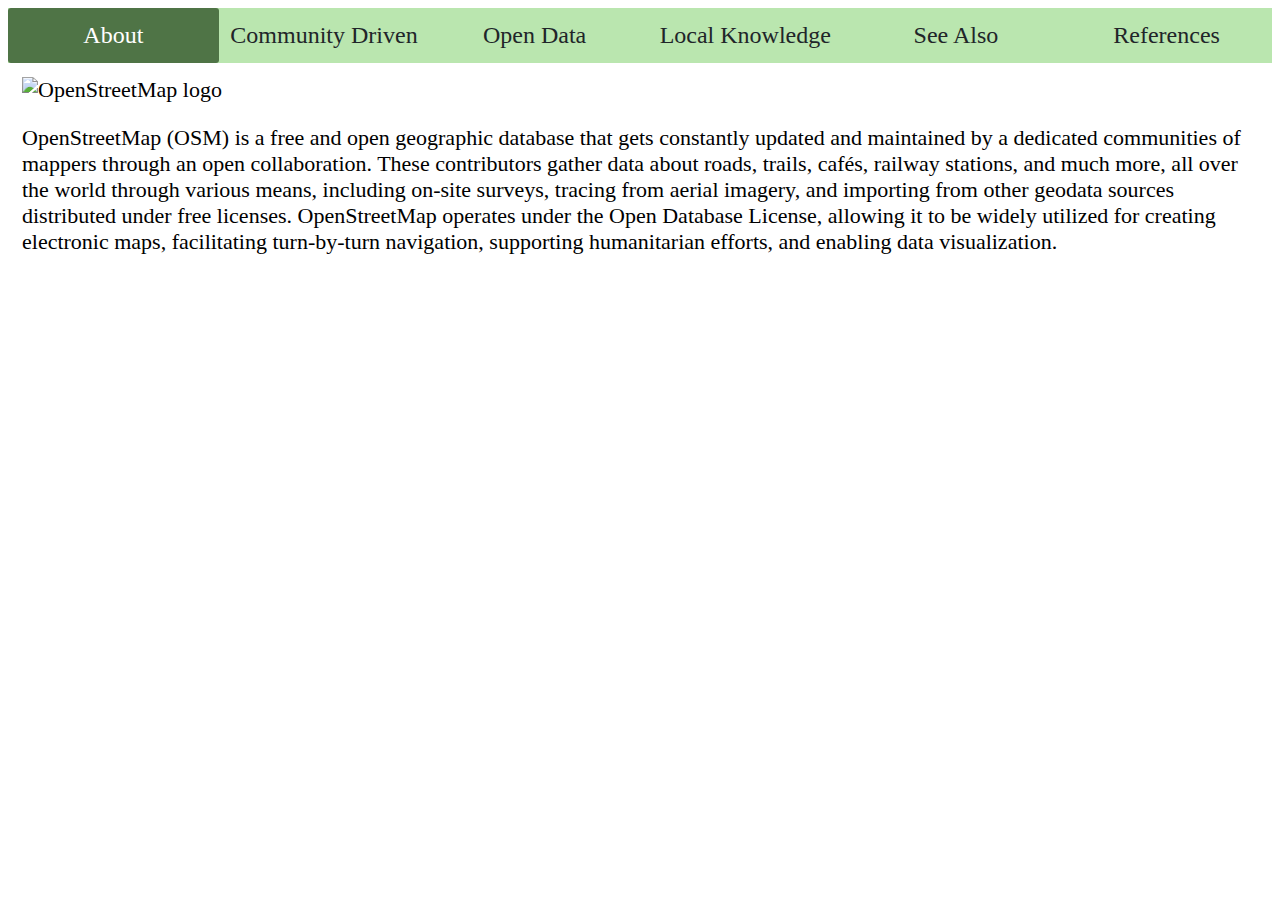
==== index.html @ 18980f02 "need to add more layout" ====
<!DOCTYPE html>
<html>
    <head>
        <meta charset="UTF-8">

        <title>OpenStreetMap: About</title>
        
        <!-- css -->
        <link rel="stylesheet" href="css/main.css">
        
        <!-- Including the Font Awesome CSS library for icons -->
        <link rel="stylesheet" href="https://cdnjs.cloudflare.com/ajax/libs/font-awesome/4.7.0/css/font-awesome.min.css">
    </head>

    <body>
        <!-- Top navigation-->
        <div class="topnav" id="myTopnav">
            <a class="active" href="index.html">  About  </a>
            <a href="community_driven.html"> Community Driven </a>
            <a href="open_data.html"> Open Data </a>
            <a href="local_knowledge.html"> Local Knowledge </a>
            <a href="see_also.html"> See Also </a>
            <a href="references.html"> References </a>

            <a href="javascript:void(0);" class="icon">
                <i class="fa fa-bars"></i>
            </a>
        </div>


        <!-- content -->
        <div class="content">
            <img src="https://upload.wikimedia.org/wikipedia/commons/b/b0/Openstreetmap_logo.svg" 
                 alt="OpenStreetMap logo"
                 style="width: 30%; height: auto;" >
            <p>
            OpenStreetMap (OSM) is a free and open geographic database that gets constantly updated 
            and maintained by a dedicated communities of mappers through an open collaboration. 
            These contributors gather data about roads, trails, cafés, railway stations, and much more, 
            all over the world through various means, including on-site surveys, tracing from aerial imagery, 
            and importing from other geodata sources distributed under free licenses. 
            OpenStreetMap operates under the Open Database License, allowing it to be widely utilized for 
            creating electronic maps, facilitating turn-by-turn navigation, supporting humanitarian efforts, 
            and enabling data visualization.
            </p>
        </div>

        <script src="js/main.js"></script>
    </body>
</html>
---- css/main.css ----
/* Add a black background color to the top navigation */
.topnav {
    background-color: #bae6af;
    overflow: auto;
    width: 100%;
  }
  
  /* Style the links inside the navigation bar */
  .topnav a {
    float: left;
    display: block;
    border-radius: 3px;    
    color: #212529;
    text-align: center;
    padding: 14px 0px;
    width: 16.66667%;
    text-decoration: none;
    font-size: 24px;
  }
  
  /* Change the color of links on hover */
  .topnav a:hover {
    background-color: #feffd2;
    color: black;
  }
  
  /* Add an active class to highlight the current page */
  .topnav a.active {
    background-color: #4f7446;
    color: #ffffff;
  }
  
  /* Hide the icon that should open and close the topnav on small screens */
  .topnav .icon {
    display: none;
  }
  
  /* Style for page content */
  .content {
    padding: 14px;
    font-size: 22px;
  }
  
  /* When the screen is less than 800 pixels wide */
  @media screen and (max-width: 800px) {
    /* Hide all links, except for the selected tab */
    .topnav a:not(.active) {
      display: none;
    }

    .topnav a.active {
        float: left;
        display: block;
        width: 85%;
      }
  
    /* Show the icon that should open and close the topnav */
    .topnav a.icon {
      float: right;
      display: block;
      width: 15%;
    }
  }
  
  /* When the screen is less than 800 pixels wide, if the user clicks on the icon */
  /* the "responsive" class attribute will be added to the topnav by the JavaScript code */
  /* This media query sets the style for the unfolded topnav */
  /* It makes the topnav look good on small screens (display the links vertically instead of horizontally)  */
  @media screen and (max-width: 800px) {
    .topnav.responsive {
      position: relative;
      width: 100%;
    }
  
    .topnav.responsive a.icon {
      position: absolute;
      display: inline;
      float:right;
      text-align: center;
      width: 15%;
    }

    .topnav.responsive a {
      float: left;
      display: block;
      text-align: center;
      width: 85%;
    }
  }
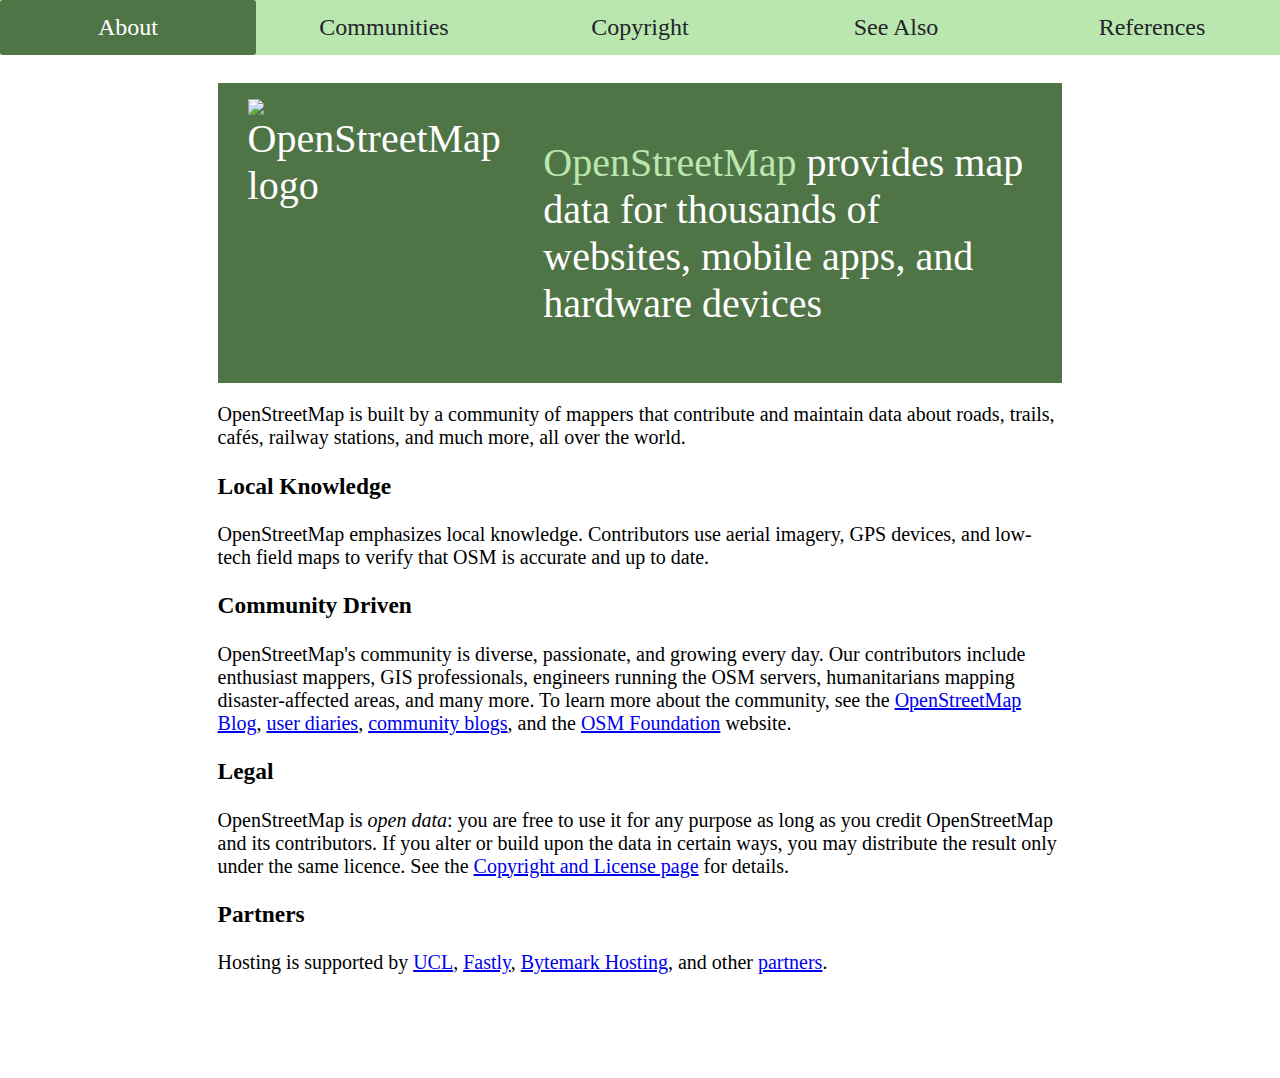
==== commit ed10250d: "to do click drop down menu" ====
--- a/index.html
+++ b/index.html
@@ -15,10 +15,9 @@
     <body>
         <!-- Top navigation-->
         <div class="topnav" id="myTopnav">
-            <a class="active" href="index.html">  About  </a>
-            <a href="community_driven.html"> Community Driven </a>
-            <a href="open_data.html"> Open Data </a>
-            <a href="local_knowledge.html"> Local Knowledge </a>
+            <a class="active" href="index.html"> About  </a>
+            <a href="communities.html"> Communities </a>
+            <a href="copyright.html"> Copyright </a>
             <a href="see_also.html"> See Also </a>
             <a href="references.html"> References </a>
 
@@ -28,22 +27,68 @@
         </div>
 
 
+
         <!-- content -->
         <div class="content">
-            <img src="https://upload.wikimedia.org/wikipedia/commons/b/b0/Openstreetmap_logo.svg" 
-                 alt="OpenStreetMap logo"
-                 style="width: 30%; height: auto;" >
+            <div class="row">
+                <div class="col-about-1">
+                    <div class="card-about">
+                        <div class="card-body">
+                            <img src="https://upload.wikimedia.org/wikipedia/commons/b/b0/Openstreetmap_logo.svg" 
+                                alt="OpenStreetMap logo"
+                                style="width: auto; height: 100%;" >
+                        </div>
+                    </div>
+                </div>
+
+                <div class="col-about-2">
+                    <div class="card-about">
+                        <div class="card-body">
+                            <p>
+                                <span style="color:#bae6af"> OpenStreetMap </span> provides map data for thousands of websites, mobile apps, and hardware devices
+                            </p>
+                        </div>
+                    </div>
+                </div>
+            </div>
+            
             <p>
-            OpenStreetMap (OSM) is a free and open geographic database that gets constantly updated 
-            and maintained by a dedicated communities of mappers through an open collaboration. 
-            These contributors gather data about roads, trails, cafés, railway stations, and much more, 
-            all over the world through various means, including on-site surveys, tracing from aerial imagery, 
-            and importing from other geodata sources distributed under free licenses. 
-            OpenStreetMap operates under the Open Database License, allowing it to be widely utilized for 
-            creating electronic maps, facilitating turn-by-turn navigation, supporting humanitarian efforts, 
-            and enabling data visualization.
+                OpenStreetMap is built by a community of mappers that contribute and maintain data about roads, 
+                trails, cafés, railway stations, and much more, all over the world.
             </p>
+
+            <h3> Local Knowledge </h3>
+            <p>
+                OpenStreetMap emphasizes local knowledge. Contributors use aerial imagery, GPS devices, and low-tech field maps to verify that OSM is accurate and up to date.
+            </p>
+
+            <h3> Community Driven  </h3>
+            <p>
+                OpenStreetMap's community is diverse, passionate, and growing every day.
+                Our contributors include enthusiast mappers, GIS professionals, engineers
+                running the OSM servers, humanitarians mapping disaster-affected areas,
+                and many more.
+                To learn more about the community, see the <a href="https://blog.openstreetmap.org">OpenStreetMap Blog</a>,
+                <a href="/diary">user diaries</a>, <a href="https://blogs.openstreetmap.org/">community blogs</a>, and the
+                <a href="https://www.osmfoundation.org/">OSM Foundation</a> website.
+            </p>
+
+            <h3> Legal </h3>
+            <p>
+                OpenStreetMap is <i>open data</i>: you are free to use it for any purpose
+            as long as you credit OpenStreetMap and its contributors. If you alter or
+            build upon the data in certain ways, you may distribute the result only
+            under the same licence. See the <a href="/copyright">Copyright and License page</a> for details.
+            </p>
+
+
+            <h3> Partners </h3>
+            <p>
+                Hosting is supported by <a href="https://www.ucl.ac.uk">UCL</a>, <a href="https://www.fastly.com/">Fastly</a>, <a href="https://www.bytemark.co.uk">Bytemark Hosting</a>, and other <a href="https://hardware.openstreetmap.org/thanks/">partners</a>.
+            </p>
+
         </div>
+        
 
         <script src="js/main.js"></script>
     </body>
--- a/css/main.css
+++ b/css/main.css
@@ -2,7 +2,12 @@
 .topnav {
     background-color: #bae6af;
     overflow: auto;
+    position: fixed;
+    top: 0px;
+    left: 0px;
+    right: 0px;
     width: 100%;
+    z-index: 1;
   }
   
   /* Style the links inside the navigation bar */
@@ -13,7 +18,7 @@
     color: #212529;
     text-align: center;
     padding: 14px 0px;
-    width: 16.66667%;
+    width: 20%;
     text-decoration: none;
     font-size: 24px;
   }
@@ -34,13 +39,75 @@
   .topnav .icon {
     display: none;
   }
-  
+
+
+
   /* Style for page content */
   .content {
-    padding: 14px;
-    font-size: 22px;
+    margin: 5% 15%;
+    padding: 20px;
+    font-size: 20px;
   }
   
+  .row {
+    position: relative;
+    display: flex;
+    flex-wrap: wrap;
+    font-size: 18px;
+    width: 100%;
+  }
+
+  .col {
+    display: flex;
+    flex-wrap: wrap;
+    width: 33.33%;
+    margin-bottom: 16px;
+  }
+
+  .col-about-1 {
+    display: flex;
+    flex-wrap: wrap;
+    width: 35%;
+  }
+
+  .col-about-2 {
+    display: flex;
+    flex-wrap: wrap;
+    width: 65%;
+  }
+
+  .card {
+    box-shadow: 0 4px 8px 0 #4f7446;
+    border-radius: 3px;
+    position: relative;
+    padding: 10px;
+    margin: 5px;
+    text-align: left;
+  }
+
+  .card-body {
+    padding: 0 14px;
+  }
+  
+  .card-body::after, .row::after {
+    content: "";
+    clear: both;
+    display: flex;
+  }
+
+  .card-title {
+    text-decoration: none;
+    color: #ffffff;
+  }
+
+  .card-about {
+    display: flex;
+    padding: 16px;
+    background-color: #4f7446;
+    color: #ffffff;
+    font-size: 40px;
+  }
+
   /* When the screen is less than 800 pixels wide */
   @media screen and (max-width: 800px) {
     /* Hide all links, except for the selected tab */
@@ -60,6 +127,11 @@
       display: block;
       width: 15%;
     }
+
+    .col {
+      width: 100%;
+      display: block;
+    }
   }
   
   /* When the screen is less than 800 pixels wide, if the user clicks on the icon */
@@ -68,7 +140,7 @@
   /* It makes the topnav look good on small screens (display the links vertically instead of horizontally)  */
   @media screen and (max-width: 800px) {
     .topnav.responsive {
-      position: relative;
+      position: fixed;
       width: 100%;
     }
   
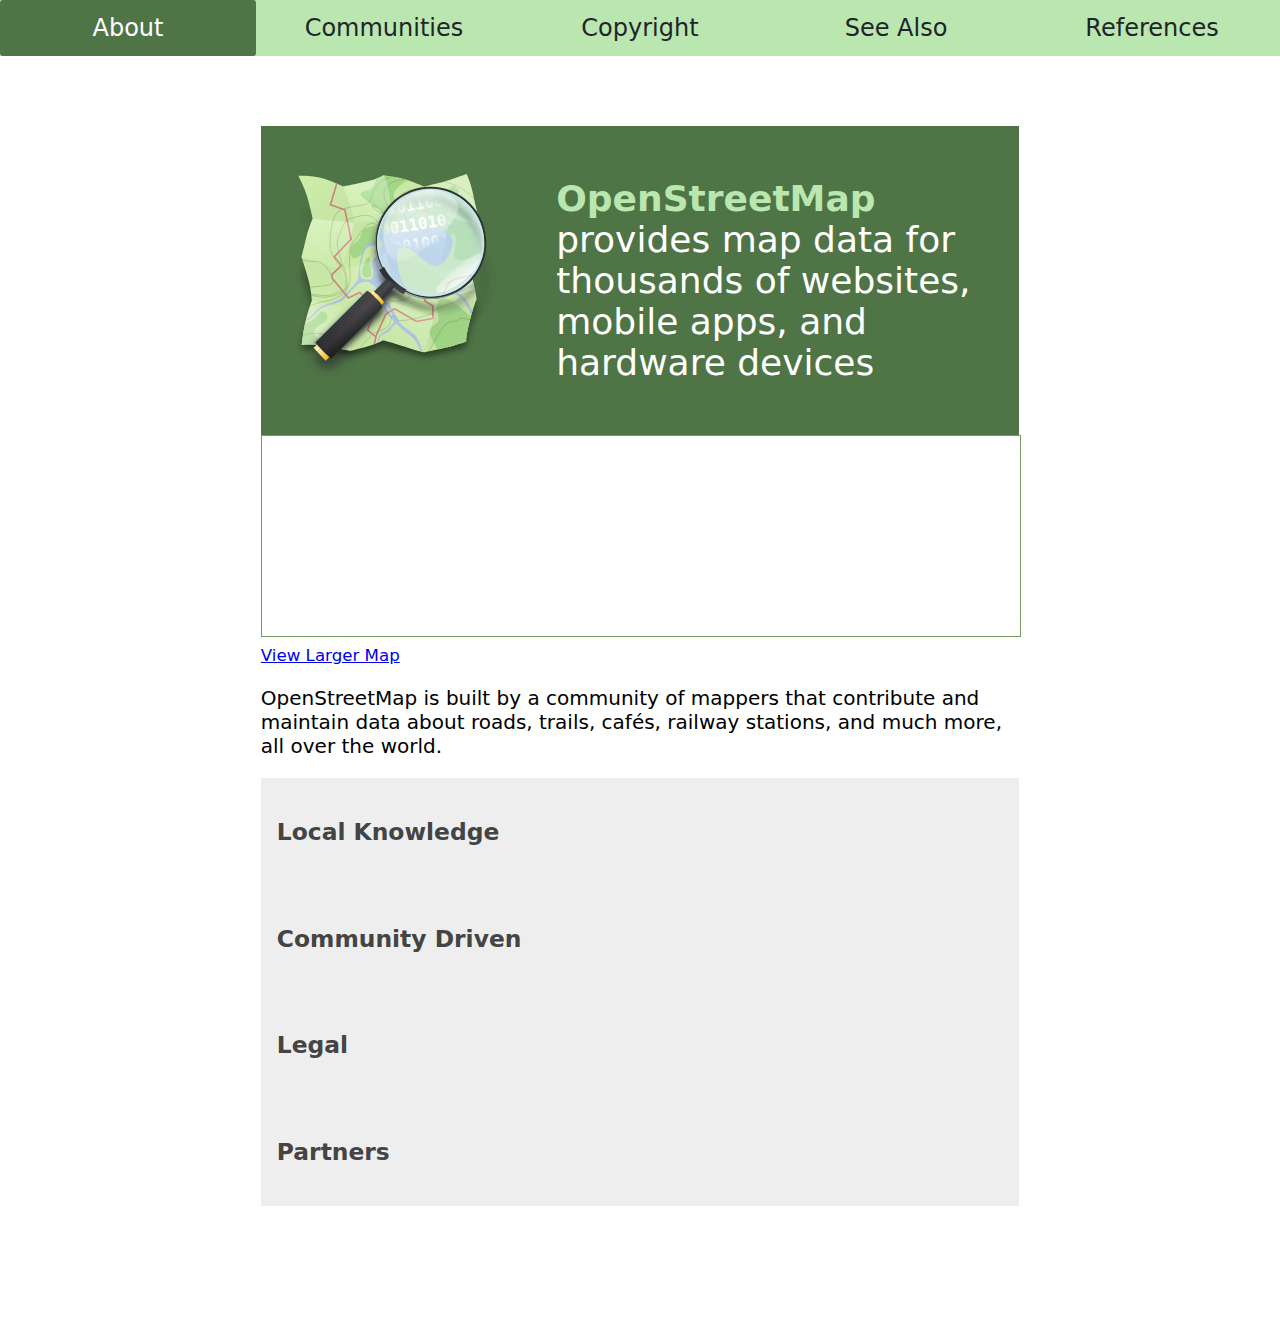
==== commit 50bac06e: "done" ====
--- a/index.html
+++ b/index.html
@@ -5,6 +5,9 @@
 
         <title>OpenStreetMap: About</title>
         
+        <!-- icon -->
+        <link rel="icon" type="image/x-icon" href="img/Openstreetmap_logo.svg">
+
         <!-- css -->
         <link rel="stylesheet" href="css/main.css">
         
@@ -30,13 +33,13 @@
 
         <!-- content -->
         <div class="content">
-            <div class="row">
+            <div class="row-about">
                 <div class="col-about-1">
                     <div class="card-about">
                         <div class="card-body">
-                            <img src="https://upload.wikimedia.org/wikipedia/commons/b/b0/Openstreetmap_logo.svg" 
+                            <img src="img/Openstreetmap_logo.svg" 
                                 alt="OpenStreetMap logo"
-                                style="width: auto; height: 100%;" >
+                                style="width: 100%; height: auto;" >
                         </div>
                     </div>
                 </div>
@@ -45,47 +48,63 @@
                     <div class="card-about">
                         <div class="card-body">
                             <p>
-                                <span style="color:#bae6af"> OpenStreetMap </span> provides map data for thousands of websites, mobile apps, and hardware devices
+                                <span style="color:#bae6af"> <strong> OpenStreetMap </strong> </span> provides map data for thousands of websites, mobile apps, and hardware devices
                             </p>
                         </div>
                     </div>
                 </div>
             </div>
+
+            <iframe width="100%" height="200px" 
+                src="https://www.openstreetmap.org/export/embed.html?bbox=-122.36692428588869%2C47.66983803354667%2C-122.31903076171876%2C47.68653913815224&amp;layer=mapnik"
+                style="border: 1px solid rgb(120, 153, 98)">
+            </iframe>
+            
+            <br/>
+            
+            <small><a href="https://www.openstreetmap.org/#map=15/47.6782/-122.3430">View Larger Map</a></small>
             
             <p>
                 OpenStreetMap is built by a community of mappers that contribute and maintain data about roads, 
                 trails, cafés, railway stations, and much more, all over the world.
             </p>
+            
+            <button class="accordion"><h3> Local Knowledge </h3></button>
+                <div class="panel">
+                    <p>
+                        OpenStreetMap emphasizes local knowledge. Contributors use aerial imagery, GPS devices, and low-tech field maps to verify that OSM is accurate and up to date.
+                    </p>
+                </div>
 
-            <h3> Local Knowledge </h3>
-            <p>
-                OpenStreetMap emphasizes local knowledge. Contributors use aerial imagery, GPS devices, and low-tech field maps to verify that OSM is accurate and up to date.
-            </p>
+            <button class="accordion"><h3> Community Driven  </h3></button>
+                <div class="panel">
+                    <p>
+                        OpenStreetMap's community is diverse, passionate, and growing every day.
+                        Our contributors include enthusiast mappers, GIS professionals, engineers
+                        running the OSM servers, humanitarians mapping disaster-affected areas,
+                        and many more.
+                        To learn more about the community, see the <a href="https://blog.openstreetmap.org">OpenStreetMap Blog</a>,
+                        <a href="/diary">user diaries</a>, <a href="https://blogs.openstreetmap.org/">community blogs</a>, and the
+                        <a href="https://www.osmfoundation.org/">OSM Foundation</a> website.
+                    </p>
+                </div>
 
-            <h3> Community Driven  </h3>
-            <p>
-                OpenStreetMap's community is diverse, passionate, and growing every day.
-                Our contributors include enthusiast mappers, GIS professionals, engineers
-                running the OSM servers, humanitarians mapping disaster-affected areas,
-                and many more.
-                To learn more about the community, see the <a href="https://blog.openstreetmap.org">OpenStreetMap Blog</a>,
-                <a href="/diary">user diaries</a>, <a href="https://blogs.openstreetmap.org/">community blogs</a>, and the
-                <a href="https://www.osmfoundation.org/">OSM Foundation</a> website.
-            </p>
+            <button class="accordion"><h3> Legal </h3></button>
+                <div class="panel">
+                    <p>
+                        OpenStreetMap is <i>open data</i>: you are free to use it for any purpose
+                    as long as you credit OpenStreetMap and its contributors. If you alter or
+                    build upon the data in certain ways, you may distribute the result only
+                    under the same licence. See the <a href="/copyright">Copyright and License page</a> for details.
+                    </p>
+                </div>
 
-            <h3> Legal </h3>
-            <p>
-                OpenStreetMap is <i>open data</i>: you are free to use it for any purpose
-            as long as you credit OpenStreetMap and its contributors. If you alter or
-            build upon the data in certain ways, you may distribute the result only
-            under the same licence. See the <a href="/copyright">Copyright and License page</a> for details.
-            </p>
-
-
-            <h3> Partners </h3>
-            <p>
-                Hosting is supported by <a href="https://www.ucl.ac.uk">UCL</a>, <a href="https://www.fastly.com/">Fastly</a>, <a href="https://www.bytemark.co.uk">Bytemark Hosting</a>, and other <a href="https://hardware.openstreetmap.org/thanks/">partners</a>.
-            </p>
+            <button class="accordion"><h3> Partners </h3></button>
+                <div class="panel">
+                    <p>
+                        Hosting is supported by <a href="https://www.ucl.ac.uk">UCL</a>, <a href="https://www.fastly.com/">Fastly</a>, <a href="https://www.bytemark.co.uk">Bytemark Hosting</a>, and other <a href="https://hardware.openstreetmap.org/thanks/">partners</a>.
+                    </p>
+                </div>
 
         </div>
         
--- a/css/main.css
+++ b/css/main.css
@@ -1,3 +1,7 @@
+* {
+  font-family: system-ui;
+}
+
 /* Add a black background color to the top navigation */
 .topnav {
     background-color: #bae6af;
@@ -44,12 +48,11 @@
 
   /* Style for page content */
   .content {
-    margin: 5% 15%;
-    padding: 20px;
+    margin: 10% 20%;
     font-size: 20px;
   }
   
-  .row {
+  .row, .row-about {
     position: relative;
     display: flex;
     flex-wrap: wrap;
@@ -62,17 +65,21 @@
     flex-wrap: wrap;
     width: 33.33%;
     margin-bottom: 16px;
+    vertical-align: middle;
   }
 
   .col-about-1 {
     display: flex;
     flex-wrap: wrap;
+    text-align: center;
+    vertical-align: middle;
     width: 35%;
   }
 
   .col-about-2 {
     display: flex;
     flex-wrap: wrap;
+    vertical-align: middle;
     width: 65%;
   }
 
@@ -81,12 +88,14 @@
     border-radius: 3px;
     position: relative;
     padding: 10px;
-    margin: 5px;
+    margin: 3px;
     text-align: left;
+    align-items: center;
   }
 
   .card-body {
     padding: 0 14px;
+    align-items: center;
   }
   
   .card-body::after, .row::after {
@@ -98,6 +107,7 @@
   .card-title {
     text-decoration: none;
     color: #ffffff;
+    align-items: center;
   }
 
   .card-about {
@@ -105,9 +115,46 @@
     padding: 16px;
     background-color: #4f7446;
     color: #ffffff;
-    font-size: 40px;
-  }
-
+    font-size: 36px;
+    align-items: center;
+    text-align: left;   
+  }
+
+  .col-about-1 .card-about {
+    text-align: center;   
+  }
+
+
+  /* Style the buttons that are used to open and close the accordion panel */
+  .accordion {
+    background-color: #eee;
+    color: #444;
+    cursor: pointer;
+    padding: 16px;
+    width: 100%;
+    text-align: left;
+    border: none;
+    outline: none;
+    transition: 0.4s;
+    align-items: center;
+    font-size: 20px;
+  }
+
+  /* Add a background color to the button if it is clicked on (add the .active class with JS), and when you move the mouse over it (hover) */
+  .active, .accordion:hover {
+    background-color: #ccc;
+  }
+
+  /* Style the accordion panel. Note: hidden by default */
+  .panel {
+    padding: 0 18px;
+    background-color: white;
+    display: none;
+    overflow: hidden;
+    font-size: 18px;
+  }
+
+  
   /* When the screen is less than 800 pixels wide */
   @media screen and (max-width: 800px) {
     /* Hide all links, except for the selected tab */
@@ -131,6 +178,17 @@
     .col {
       width: 100%;
       display: block;
+    }
+
+    .col-about-1 {
+      display: block;
+      width: 100%;
+      text-align: center;
+    }
+  
+    .col-about-2 {
+      display: block;
+      width: 100%;
     }
   }
   
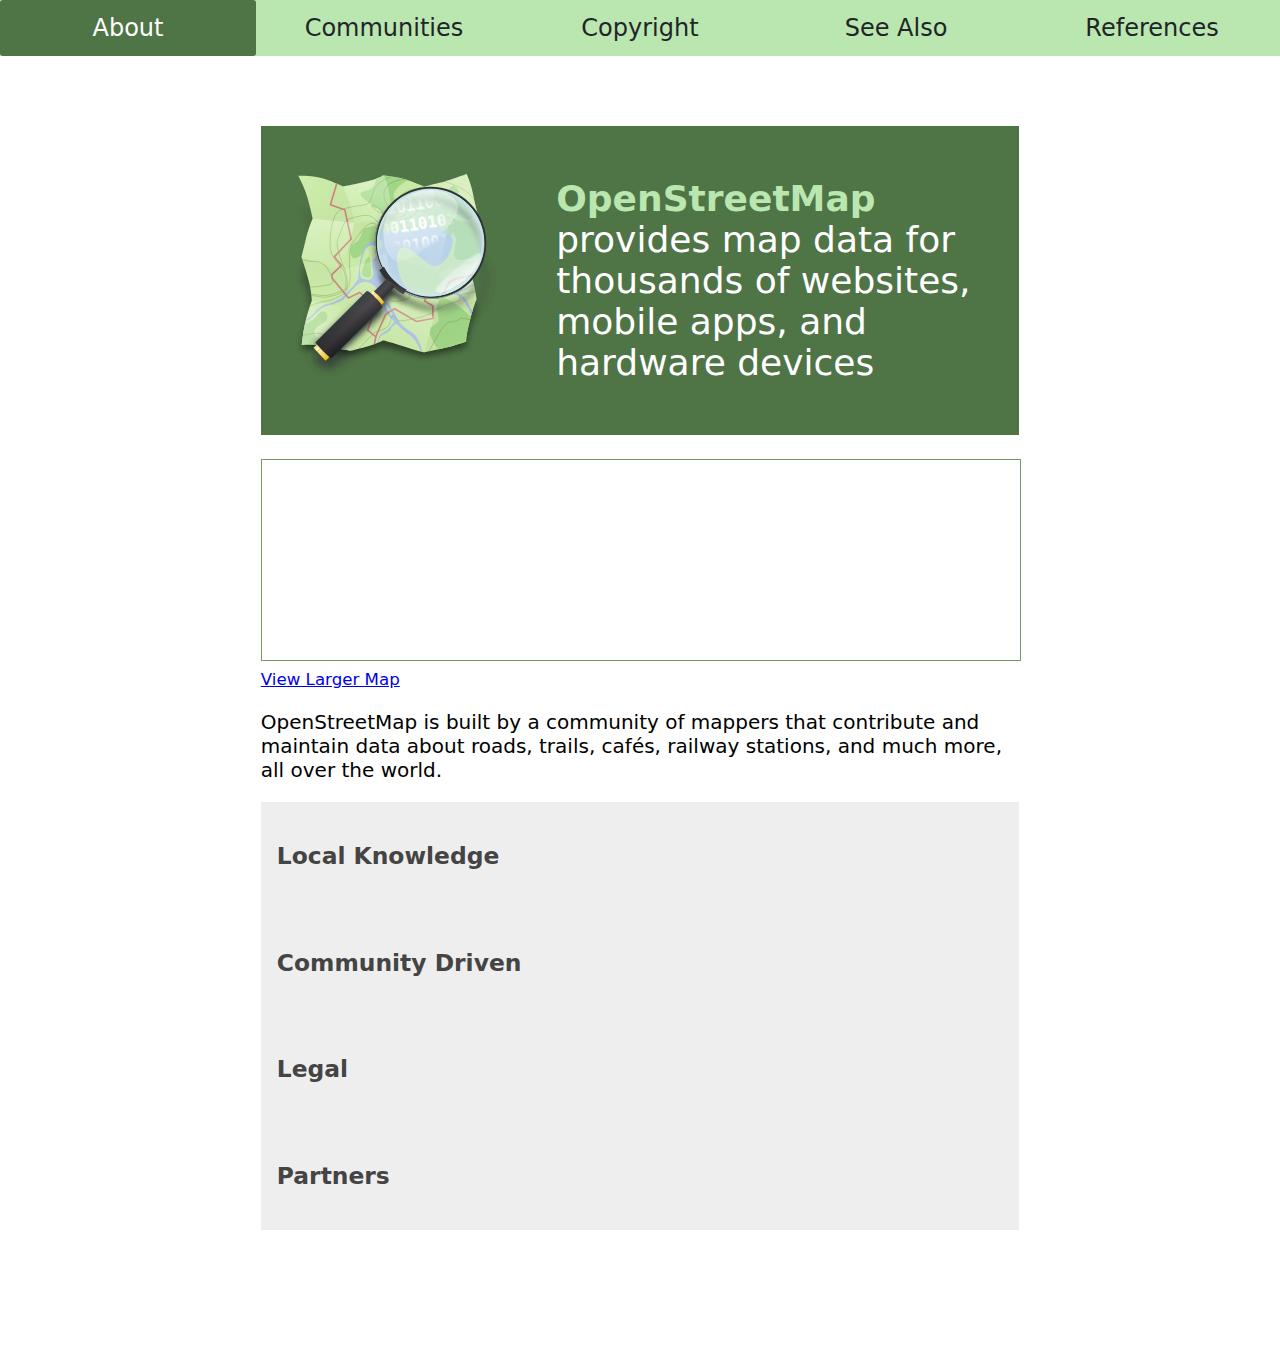
==== commit b1e73e85: "done" ====
--- a/index.html
+++ b/index.html
@@ -54,6 +54,8 @@
                     </div>
                 </div>
             </div>
+            
+            <br/>
 
             <iframe width="100%" height="200px" 
                 src="https://www.openstreetmap.org/export/embed.html?bbox=-122.36692428588869%2C47.66983803354667%2C-122.31903076171876%2C47.68653913815224&amp;layer=mapnik"
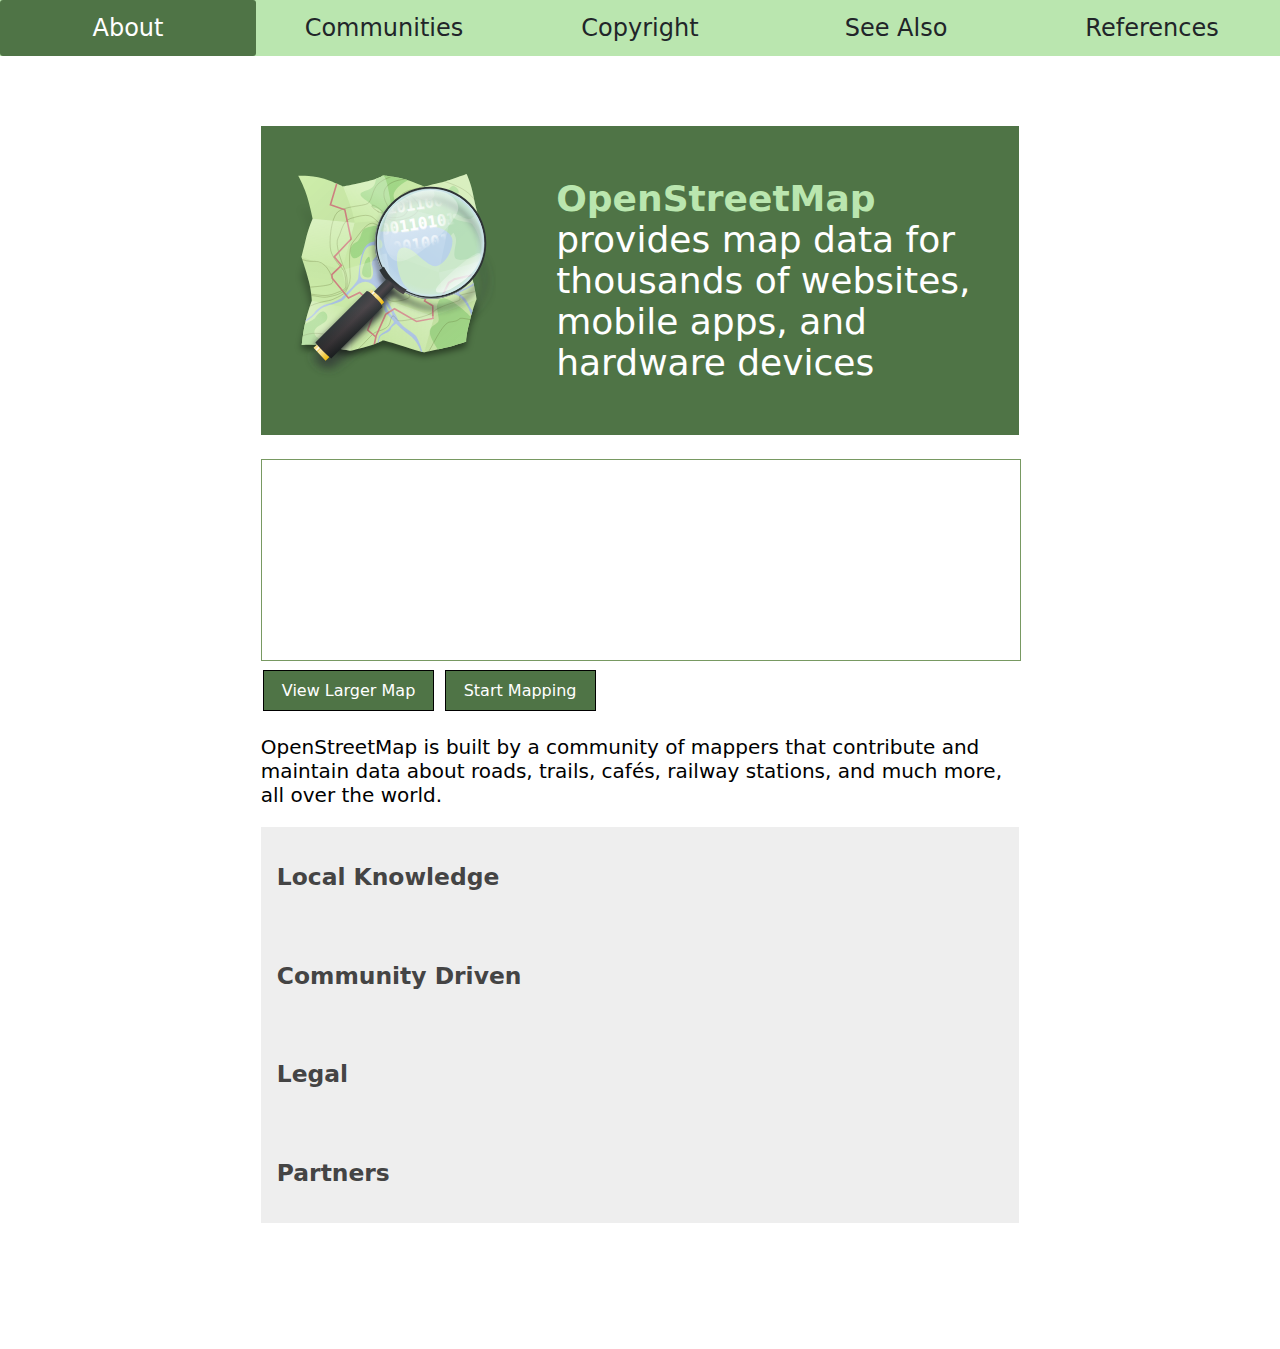
==== commit 2b14c390: "add buttons on main page" ====
--- a/index.html
+++ b/index.html
@@ -63,8 +63,13 @@
             </iframe>
             
             <br/>
+
+            <div class="button-link">
+                <a target="_blank" href="https://www.openstreetmap.org/#map=15/47.6782/-122.3430">View Larger Map</a>
+                <a target="_blank" href="https://www.openstreetmap.org/user/new" >Start Mapping</a>
+            </div>
             
-            <small><a href="https://www.openstreetmap.org/#map=15/47.6782/-122.3430">View Larger Map</a></small>
+
             
             <p>
                 OpenStreetMap is built by a community of mappers that contribute and maintain data about roads, 
@@ -86,7 +91,7 @@
                         running the OSM servers, humanitarians mapping disaster-affected areas,
                         and many more.
                         To learn more about the community, see the <a href="https://blog.openstreetmap.org">OpenStreetMap Blog</a>,
-                        <a href="/diary">user diaries</a>, <a href="https://blogs.openstreetmap.org/">community blogs</a>, and the
+                        <a href="/diary" >user diaries</a>, <a href="https://blogs.openstreetmap.org/">community blogs</a>, and the
                         <a href="https://www.osmfoundation.org/">OSM Foundation</a> website.
                     </p>
                 </div>
--- a/css/main.css
+++ b/css/main.css
@@ -123,14 +123,31 @@
   .col-about-1 .card-about {
     text-align: center;   
   }
-
+  
+  .button-link a {
+    background-color: #4f7446;
+    border: 1px solid black;
+    color: white;
+    padding: 10px 18px;
+    text-align: center;
+    text-decoration: none;
+    display: inline-block;
+    font-size: 16px;
+    margin: 4px 2px;
+    cursor: pointer;
+  }
+
+  .button-link a:hover{
+    background-color: #feffd2;
+    color: black;
+  }
 
   /* Style the buttons that are used to open and close the accordion panel */
   .accordion {
     background-color: #eee;
     color: #444;
     cursor: pointer;
-    padding: 16px;
+    padding: 12px 16px;
     width: 100%;
     text-align: left;
     border: none;
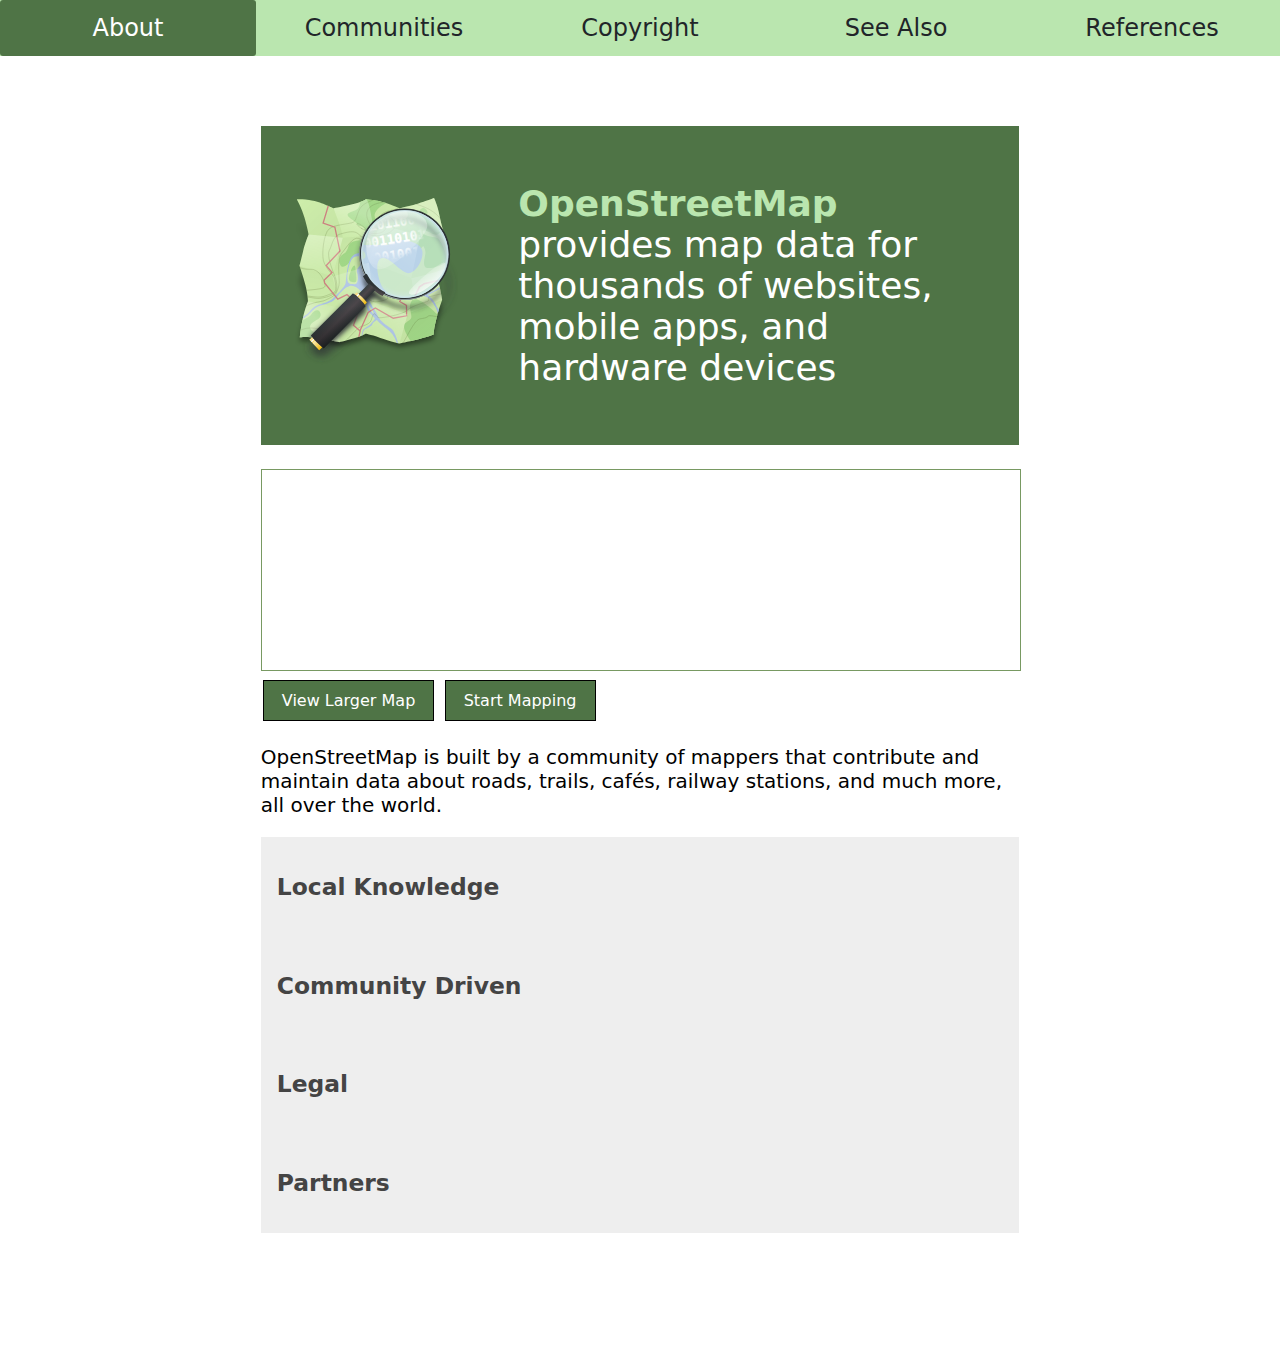
==== commit 5da85297: "modify grid in main page and fix copyright link" ====
--- a/index.html
+++ b/index.html
@@ -33,6 +33,7 @@
 
         <!-- content -->
         <div class="content">
+            
             <div class="row-about">
                 <div class="col-about-1">
                     <div class="card-about">
--- a/css/main.css
+++ b/css/main.css
@@ -69,18 +69,18 @@
   }
 
   .col-about-1 {
-    display: flex;
+    display: grid;
     flex-wrap: wrap;
     text-align: center;
     vertical-align: middle;
-    width: 35%;
+    width: 30%;
   }
 
   .col-about-2 {
-    display: flex;
+    display: grid;
     flex-wrap: wrap;
     vertical-align: middle;
-    width: 65%;
+    width: 70%;
   }
 
   .card {
@@ -94,7 +94,7 @@
   }
 
   .card-body {
-    padding: 0 14px;
+    padding: 5px 14px;
     align-items: center;
   }
   
